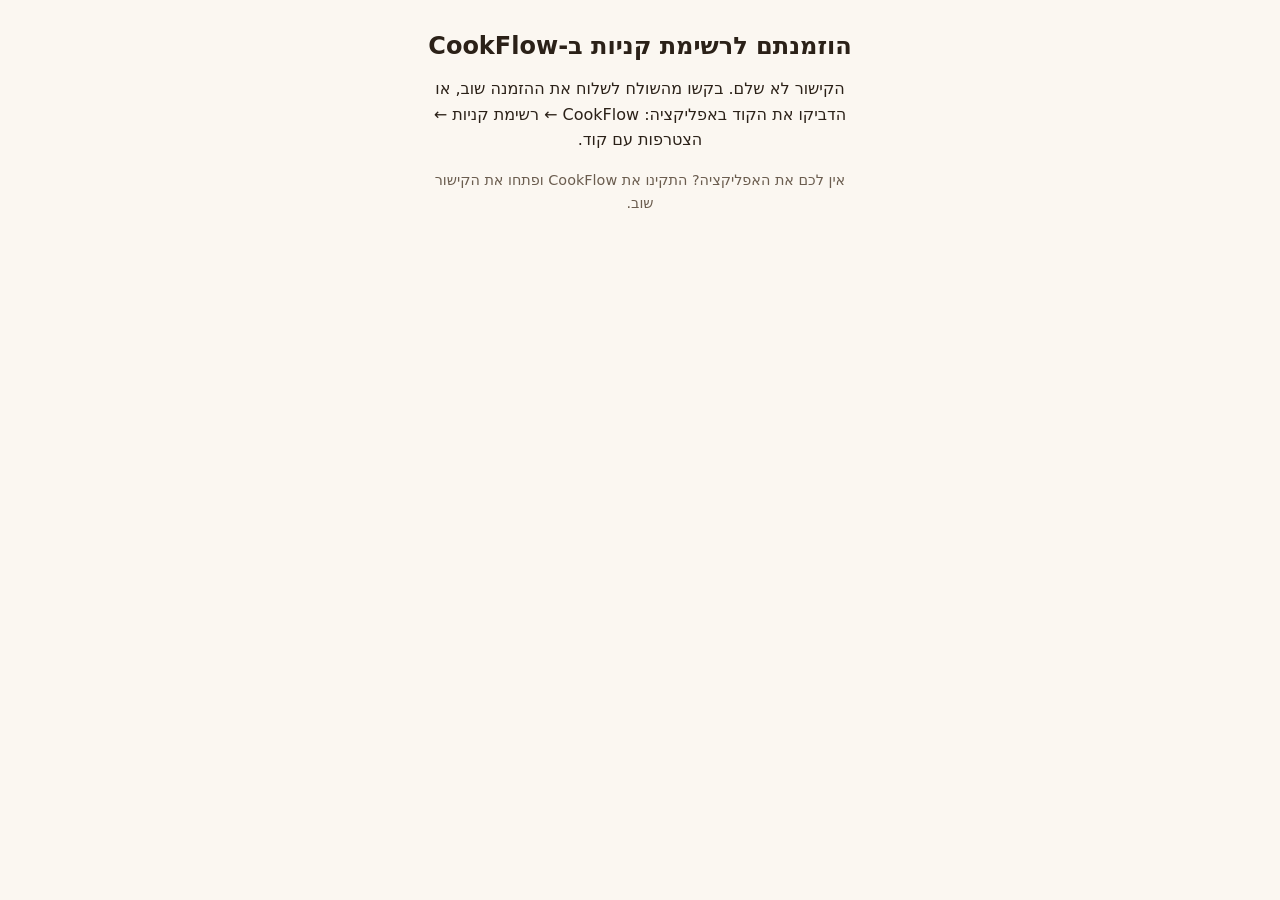
==== join/index.html @ 5455ab1e "CookFlow invite redirect page Co-Authored-By: Claude Sonnet 5.5 <noreply@anthropic.com>" ====
<!doctype html>
<html lang="he" dir="rtl">
<head>
<meta charset="utf-8">
<meta name="viewport" content="width=device-width, initial-scale=1">
<meta name="robots" content="noindex">
<meta name="referrer" content="no-referrer">
<title>הצטרפות לרשימה ב-CookFlow</title>
<style>
  body { margin: 0; font-family: system-ui, "Segoe UI", Arial, sans-serif; background: #fbf7f1; color: #2b2118; }
  main { max-width: 440px; margin: 0 auto; padding: 32px 20px; text-align: center; }
  h1 { font-size: 1.5rem; margin: 0 0 8px; }
  p { line-height: 1.6; }
  a.open { display: block; margin: 24px 0 8px; padding: 18px; border-radius: 16px; background: #c2410c; color: #fff;
           font-size: 1.25rem; font-weight: 700; text-decoration: none; }
  code { display: block; direction: ltr; text-align: left; word-break: break-all; user-select: all; background: #fff;
         border: 1px solid #e5dccf; border-radius: 12px; padding: 12px; font-size: .95rem; }
  .muted { color: #6b5d4f; font-size: .9rem; }
  [hidden] { display: none; }
</style>
</head>
<body>
<main>
  <h1>הוזמנתם לרשימת קניות ב-CookFlow</h1>
  <div id="ok" hidden>
    <p>לחצו כדי לפתוח את האפליקציה ולהצטרף. ההצטרפות מתבצעת במסך שייפתח, בלחיצה שלכם.</p>
    <a class="open" id="open" href="#">פתח באפליקציה</a>
    <p class="muted">לא נפתח? פתחו את CookFlow ← רשימת קניות ← הצטרפות עם קוד, והדביקו את הקוד:</p>
    <code id="code"></code>
  </div>
  <div id="bad" hidden>
    <p>הקישור לא שלם. בקשו מהשולח לשלוח את ההזמנה שוב, או הדביקו את הקוד באפליקציה: CookFlow ← רשימת קניות ← הצטרפות עם קוד.</p>
  </div>
  <p class="muted">אין לכם את האפליקציה? התקינו את CookFlow ופתחו את הקישור שוב.</p>
</main>
<script>
  // The token is read from the part after "#" (never sent to the server hosting this page), or from /join/<token>.
  // Nothing is stored or sent anywhere; this page only hands the token to the app.
  (function () {
    var raw = (location.hash.replace(/^#/, '') + ' ' + location.pathname).replace(/[\s​-‏‪-‮⁦-⁩﻿]/g, '').toLowerCase();
    var m = raw.match(/(?:^|[^0-9a-f])([0-9a-f]{64})(?![0-9a-f])/);
    if (!m) { document.getElementById('bad').hidden = false; return; }
    var token = m[1];
    var app = 'cookflow://join/' + token;
    var open = document.getElementById('open');
    // Android Chrome blocks custom schemes typed as a link in some cases; an intent:// URL is the reliable form.
    // The package name must match android.package in app.json.
    var isAndroid = /android/i.test(navigator.userAgent);
    open.href = isAndroid
      ? 'intent://join/' + token + '#Intent;scheme=cookflow;package=com.cookflow.app;S.browser_fallback_url=' + encodeURIComponent(location.href.split('#')[0]) + ';end'
      : app;
    document.getElementById('code').textContent = token;
    document.getElementById('ok').hidden = false;
  })();
</script>
</body>
</html>
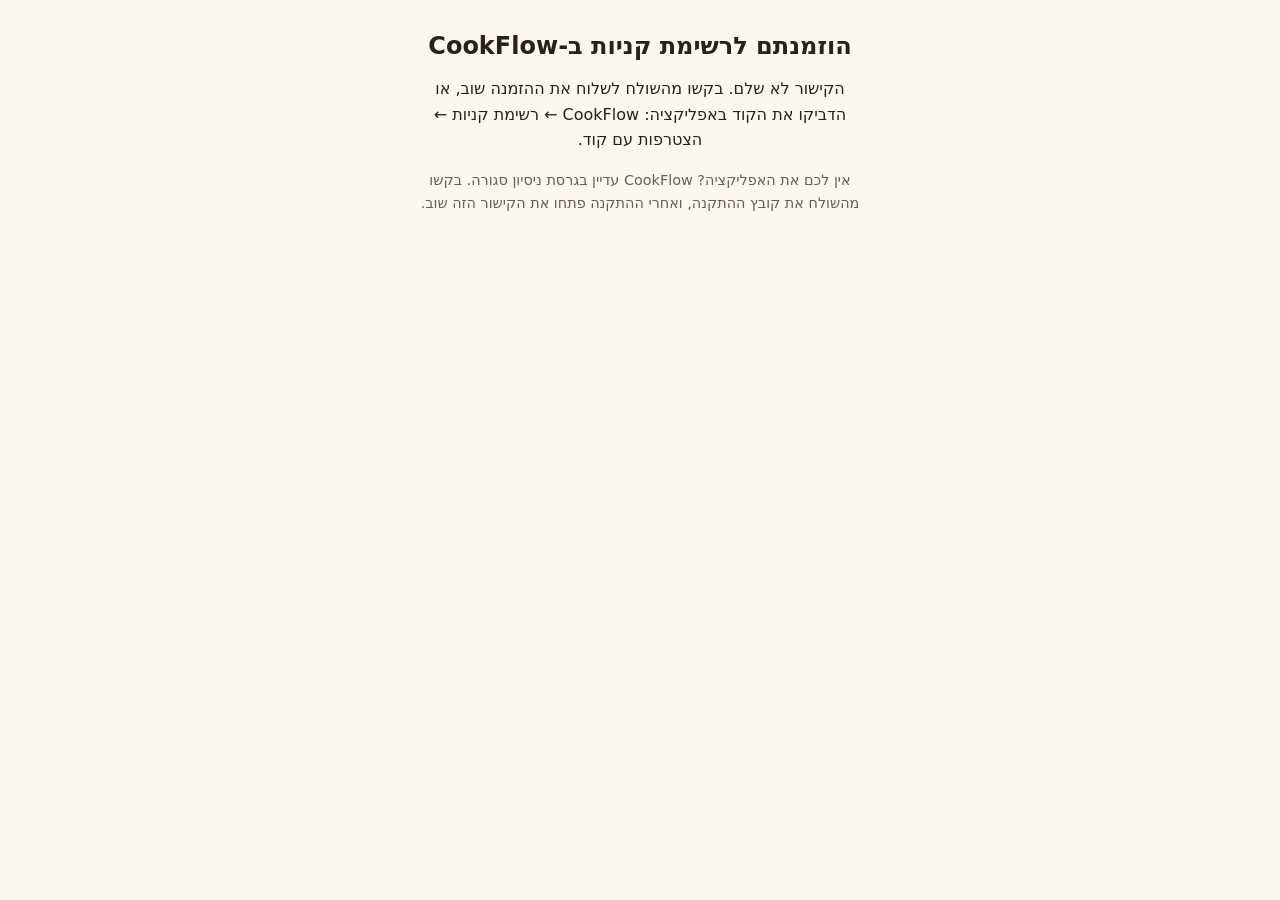
==== commit 33c11763: "Invite page: honest note for guests without the app" ====
--- a/join/index.html
+++ b/join/index.html
@@ -31,7 +31,7 @@
   <div id="bad" hidden>
     <p>הקישור לא שלם. בקשו מהשולח לשלוח את ההזמנה שוב, או הדביקו את הקוד באפליקציה: CookFlow ← רשימת קניות ← הצטרפות עם קוד.</p>
   </div>
-  <p class="muted">אין לכם את האפליקציה? התקינו את CookFlow ופתחו את הקישור שוב.</p>
+  <p class="muted">אין לכם את האפליקציה? CookFlow עדיין בגרסת ניסיון סגורה. בקשו מהשולח את קובץ ההתקנה, ואחרי ההתקנה פתחו את הקישור הזה שוב.</p>
 </main>
 <script>
   // The token is read from the part after "#" (never sent to the server hosting this page), or from /join/<token>.
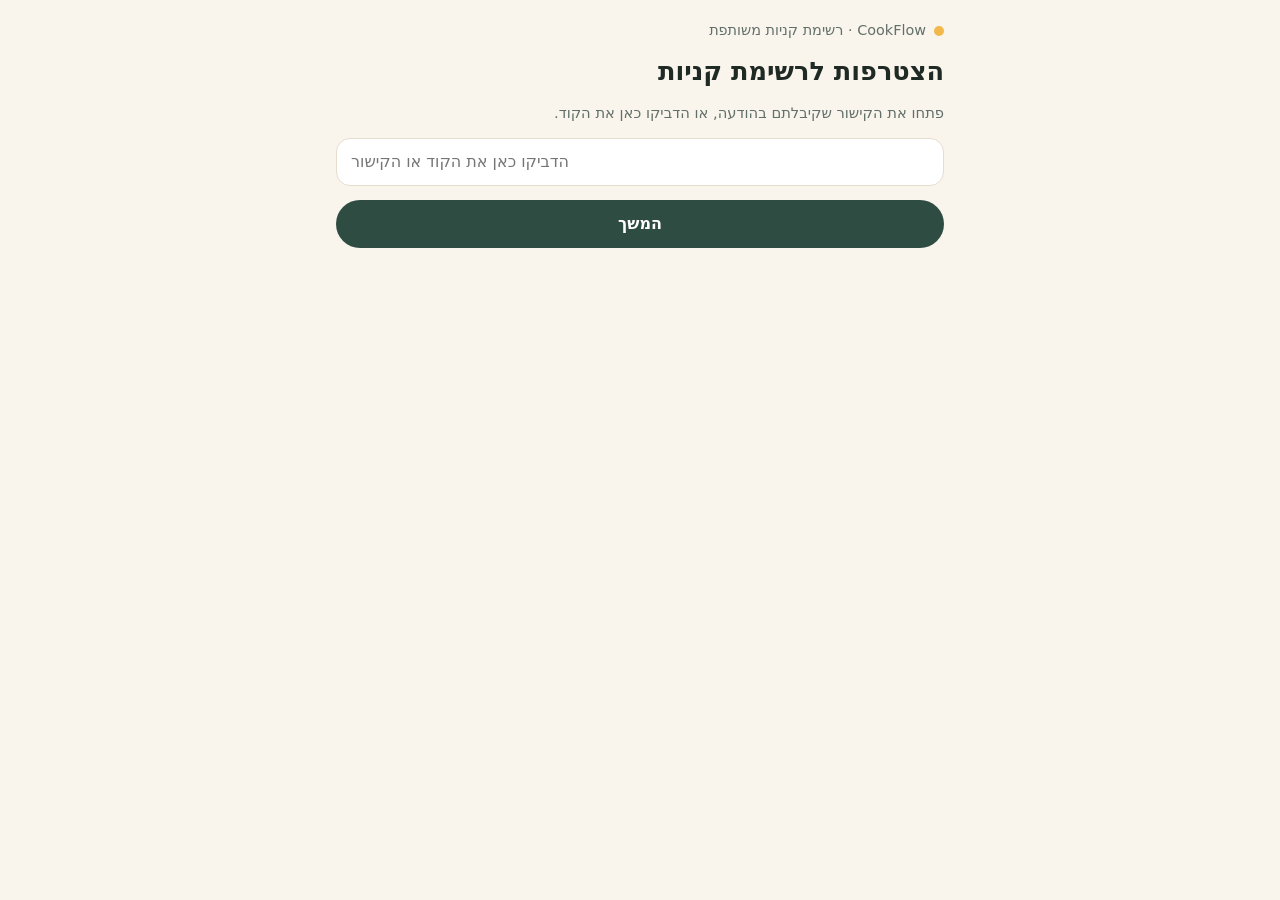
==== commit 6d9de9d5: "Web guest page: join, read and edit a shared list" ====
--- a/join/index.html
+++ b/join/index.html
@@ -1,57 +1,22 @@
 <!doctype html>
 <html lang="he" dir="rtl">
-<head>
-<meta charset="utf-8">
-<meta name="viewport" content="width=device-width, initial-scale=1">
-<meta name="robots" content="noindex">
-<meta name="referrer" content="no-referrer">
-<title>הצטרפות לרשימה ב-CookFlow</title>
-<style>
-  body { margin: 0; font-family: system-ui, "Segoe UI", Arial, sans-serif; background: #fbf7f1; color: #2b2118; }
-  main { max-width: 440px; margin: 0 auto; padding: 32px 20px; text-align: center; }
-  h1 { font-size: 1.5rem; margin: 0 0 8px; }
-  p { line-height: 1.6; }
-  a.open { display: block; margin: 24px 0 8px; padding: 18px; border-radius: 16px; background: #c2410c; color: #fff;
-           font-size: 1.25rem; font-weight: 700; text-decoration: none; }
-  code { display: block; direction: ltr; text-align: left; word-break: break-all; user-select: all; background: #fff;
-         border: 1px solid #e5dccf; border-radius: 12px; padding: 12px; font-size: .95rem; }
-  .muted { color: #6b5d4f; font-size: .9rem; }
-  [hidden] { display: none; }
-</style>
-</head>
-<body>
-<main>
-  <h1>הוזמנתם לרשימת קניות ב-CookFlow</h1>
-  <div id="ok" hidden>
-    <p>לחצו כדי לפתוח את האפליקציה ולהצטרף. ההצטרפות מתבצעת במסך שייפתח, בלחיצה שלכם.</p>
-    <a class="open" id="open" href="#">פתח באפליקציה</a>
-    <p class="muted">לא נפתח? פתחו את CookFlow ← רשימת קניות ← הצטרפות עם קוד, והדביקו את הקוד:</p>
-    <code id="code"></code>
-  </div>
-  <div id="bad" hidden>
-    <p>הקישור לא שלם. בקשו מהשולח לשלוח את ההזמנה שוב, או הדביקו את הקוד באפליקציה: CookFlow ← רשימת קניות ← הצטרפות עם קוד.</p>
-  </div>
-  <p class="muted">אין לכם את האפליקציה? CookFlow עדיין בגרסת ניסיון סגורה. בקשו מהשולח את קובץ ההתקנה, ואחרי ההתקנה פתחו את הקישור הזה שוב.</p>
-</main>
-<script>
-  // The token is read from the part after "#" (never sent to the server hosting this page), or from /join/<token>.
-  // Nothing is stored or sent anywhere; this page only hands the token to the app.
-  (function () {
-    var raw = (location.hash.replace(/^#/, '') + ' ' + location.pathname).replace(/[\s​-‏‪-‮⁦-⁩﻿]/g, '').toLowerCase();
-    var m = raw.match(/(?:^|[^0-9a-f])([0-9a-f]{64})(?![0-9a-f])/);
-    if (!m) { document.getElementById('bad').hidden = false; return; }
-    var token = m[1];
-    var app = 'cookflow://join/' + token;
-    var open = document.getElementById('open');
-    // Android Chrome blocks custom schemes typed as a link in some cases; an intent:// URL is the reliable form.
-    // The package name must match android.package in app.json.
-    var isAndroid = /android/i.test(navigator.userAgent);
-    open.href = isAndroid
-      ? 'intent://join/' + token + '#Intent;scheme=cookflow;package=com.cookflow.app;S.browser_fallback_url=' + encodeURIComponent(location.href.split('#')[0]) + ';end'
-      : app;
-    document.getElementById('code').textContent = token;
-    document.getElementById('ok').hidden = false;
-  })();
-</script>
-</body>
+  <head>
+    <meta charset="utf-8" />
+    <meta name="viewport" content="width=device-width, initial-scale=1, viewport-fit=cover" />
+    <meta name="robots" content="noindex" />
+    <meta name="referrer" content="no-referrer" />
+    <meta name="color-scheme" content="light dark" />
+    <meta
+      http-equiv="Content-Security-Policy"
+      content="default-src 'none'; script-src 'self'; style-src 'self'; img-src 'self' data:; connect-src https://*.supabase.co; base-uri 'none'; form-action 'none'"
+    />
+    <title>רשימת קניות משותפת · CookFlow</title>
+    <link rel="stylesheet" href="./guest.css" />
+  </head>
+  <body>
+    <main id="app" aria-live="polite"><p class="muted center">טוענים…</p></main>
+    <div id="toast" class="toast" role="status" hidden></div>
+    <script type="module" src="./app.js"></script>
+    <noscript><p class="center">הדף דורש JavaScript.</p></noscript>
+  </body>
 </html>
--- a/join/guest.css
+++ b/join/guest.css
@@ -0,0 +1,390 @@
+:root {
+  --bg: #f9f4ec;
+  --surface: #ffffff;
+  --ink: #1f2a25;
+  --muted: #62706a;
+  --line: #e6ddcf;
+  --brand: #2f4c42;
+  --on-brand: #ffffff;
+  --soft: #dfe8e2;
+  --highlight: #f2b84b;
+  --on-highlight: #2b2006;
+  --warn-bg: #fbe8d6;
+  --warn-ink: #7a4a05;
+  --positive: #2e7d4f;
+  --radius: 18px;
+}
+@media (prefers-color-scheme: dark) {
+  :root {
+    --bg: #141a17;
+    --surface: #1d2622;
+    --ink: #eef3ef;
+    --muted: #9fb0a7;
+    --line: #2f3d37;
+    --brand: #8cc9ad;
+    --on-brand: #0f1f18;
+    --soft: #23332c;
+    --highlight: #f2b84b;
+    --warn-bg: #3a2c15;
+    --warn-ink: #f0c987;
+    --positive: #77d19b;
+  }
+}
+* {
+  box-sizing: border-box;
+}
+html {
+  -webkit-text-size-adjust: 100%;
+}
+body {
+  margin: 0;
+  background: var(--bg);
+  color: var(--ink);
+  font-family: Heebo, system-ui, 'Segoe UI', Arial, sans-serif;
+  line-height: 1.5;
+  padding-bottom: env(safe-area-inset-bottom);
+}
+main {
+  max-width: 640px;
+  margin: 0 auto;
+  padding: 20px 16px 64px;
+  display: grid;
+  gap: 14px;
+}
+h1 {
+  font-size: 1.6rem;
+  margin: 0;
+  line-height: 1.25;
+}
+h2 {
+  font-size: 1.05rem;
+  margin: 0;
+}
+p {
+  margin: 0;
+}
+.muted {
+  color: var(--muted);
+  font-size: 0.92rem;
+}
+.center {
+  text-align: center;
+}
+.brandline {
+  display: flex;
+  align-items: center;
+  gap: 8px;
+  color: var(--muted);
+  font-size: 0.9rem;
+}
+.dot {
+  width: 10px;
+  height: 10px;
+  border-radius: 50%;
+  background: var(--highlight);
+}
+
+.card {
+  background: var(--surface);
+  border: 1px solid var(--line);
+  border-radius: var(--radius);
+  padding: 16px;
+  display: grid;
+  gap: 10px;
+}
+.card.soft {
+  background: var(--soft);
+}
+.notice {
+  background: var(--warn-bg);
+  color: var(--warn-ink);
+  border-radius: 14px;
+  padding: 12px 14px;
+}
+.row {
+  display: flex;
+  gap: 8px;
+  align-items: center;
+  flex-wrap: wrap;
+}
+.spread {
+  justify-content: space-between;
+}
+.grow {
+  flex: 1 1 0;
+  min-width: 0;
+}
+
+button,
+.btn {
+  font: inherit;
+  font-weight: 600;
+  cursor: pointer;
+  border: 0;
+  border-radius: 999px;
+  min-height: 48px;
+  padding: 0 20px;
+  background: var(--brand);
+  color: var(--on-brand);
+  text-decoration: none;
+  display: inline-flex;
+  align-items: center;
+  justify-content: center;
+}
+button.secondary,
+.btn.secondary {
+  background: var(--soft);
+  color: var(--ink);
+}
+button.ghost {
+  background: transparent;
+  color: var(--brand);
+}
+button.danger {
+  background: transparent;
+  color: #b3261e;
+  border: 1px solid currentColor;
+}
+button.highlight {
+  background: var(--highlight);
+  color: var(--on-highlight);
+}
+button[disabled] {
+  opacity: 0.55;
+  cursor: default;
+}
+button:focus-visible,
+input:focus-visible,
+select:focus-visible,
+summary:focus-visible {
+  outline: 3px solid var(--highlight);
+  outline-offset: 2px;
+}
+
+input,
+select {
+  font: inherit;
+  color: var(--ink);
+  background: var(--surface);
+  border: 1px solid var(--line);
+  border-radius: 14px;
+  min-height: 48px;
+  padding: 0 14px;
+  width: 100%;
+}
+label {
+  display: grid;
+  gap: 4px;
+  font-size: 0.9rem;
+  color: var(--muted);
+}
+.code {
+  direction: ltr;
+  text-align: left;
+  word-break: break-all;
+  user-select: all;
+  background: var(--surface);
+  border: 1px solid var(--line);
+  border-radius: 12px;
+  padding: 10px;
+  font-family: ui-monospace, Consolas, monospace;
+  font-size: 0.85rem;
+}
+
+.status {
+  font-size: 0.85rem;
+  color: var(--muted);
+  display: inline-flex;
+  align-items: center;
+  gap: 6px;
+}
+.status::before {
+  content: '';
+  width: 8px;
+  height: 8px;
+  border-radius: 50%;
+  background: var(--positive);
+}
+.status.saving::before {
+  background: var(--highlight);
+}
+.status.offline::before,
+.status.error::before {
+  background: #b3261e;
+}
+.badge {
+  font-size: 0.8rem;
+  padding: 2px 10px;
+  border-radius: 999px;
+  background: var(--soft);
+  color: var(--ink);
+}
+.progress {
+  height: 8px;
+  border-radius: 4px;
+  background: var(--line);
+  overflow: hidden;
+}
+.progress > span {
+  display: block;
+  height: 100%;
+  background: var(--brand);
+  width: 0;
+  transition: width 0.2s;
+}
+
+.groups {
+  display: grid;
+  gap: 12px;
+}
+.cat {
+  background: var(--surface);
+  border: 1px solid var(--line);
+  border-radius: var(--radius);
+}
+.cat > summary {
+  list-style: none;
+  cursor: pointer;
+  display: flex;
+  align-items: center;
+  gap: 10px;
+  padding: 14px 16px;
+  min-height: 52px;
+  font-weight: 700;
+}
+.cat > summary::-webkit-details-marker {
+  display: none;
+}
+.cat > summary .count {
+  margin-inline-start: auto;
+  font-weight: 400;
+  color: var(--muted);
+  font-size: 0.9rem;
+}
+.cat > summary::before {
+  content: '▾';
+  color: var(--muted);
+  transition: transform 0.15s;
+}
+.cat:not([open]) > summary::before {
+  transform: rotate(90deg);
+}
+.cat .items {
+  padding: 0 8px 8px;
+  display: grid;
+}
+.cat .sub {
+  padding: 6px 12px 2px;
+  font-size: 0.8rem;
+  color: var(--muted);
+}
+
+.item {
+  display: flex;
+  align-items: center;
+  gap: 4px;
+  min-height: 52px;
+  border-top: 1px solid var(--line);
+}
+.item:first-child {
+  border-top: 0;
+}
+.item .tick {
+  background: transparent;
+  color: var(--ink);
+  min-height: 52px;
+  flex: 1 1 0;
+  justify-content: flex-start;
+  text-align: start;
+  gap: 12px;
+  padding: 0 8px;
+  border-radius: 12px;
+  font-weight: 500;
+}
+.box {
+  width: 26px;
+  height: 26px;
+  border-radius: 8px;
+  border: 2px solid var(--muted);
+  flex: none;
+  display: inline-flex;
+  align-items: center;
+  justify-content: center;
+  font-size: 16px;
+  line-height: 1;
+}
+.item.done .box {
+  background: var(--brand);
+  border-color: var(--brand);
+  color: var(--on-brand);
+}
+.item.done .name {
+  text-decoration: line-through;
+  color: var(--muted);
+}
+.item .meta {
+  color: var(--muted);
+  font-size: 0.85rem;
+}
+.item .edit {
+  background: transparent;
+  color: var(--muted);
+  min-width: 48px;
+  padding: 0 8px;
+}
+
+form.add {
+  display: flex;
+  gap: 8px;
+}
+form.add input {
+  flex: 1 1 0;
+}
+
+dialog {
+  border: 1px solid var(--line);
+  border-radius: 24px;
+  background: var(--surface);
+  color: var(--ink);
+  width: min(92vw, 460px);
+  padding: 20px;
+}
+dialog::backdrop {
+  background: rgba(10, 16, 13, 0.5);
+}
+dialog form {
+  display: grid;
+  gap: 12px;
+}
+
+.toast {
+  position: fixed;
+  inset-inline: 16px;
+  bottom: calc(16px + env(safe-area-inset-bottom));
+  max-width: 480px;
+  margin-inline: auto;
+  background: var(--ink);
+  color: var(--bg);
+  border-radius: 14px;
+  padding: 12px 16px;
+  display: flex;
+  gap: 12px;
+  align-items: center;
+  justify-content: space-between;
+  z-index: 10;
+}
+.toast[hidden] {
+  display: none;
+}
+.toast button {
+  background: transparent;
+  color: var(--highlight);
+  min-height: 40px;
+  padding: 0 8px;
+}
+
+@media (prefers-reduced-motion: reduce) {
+  * {
+    transition: none !important;
+  }
+}
